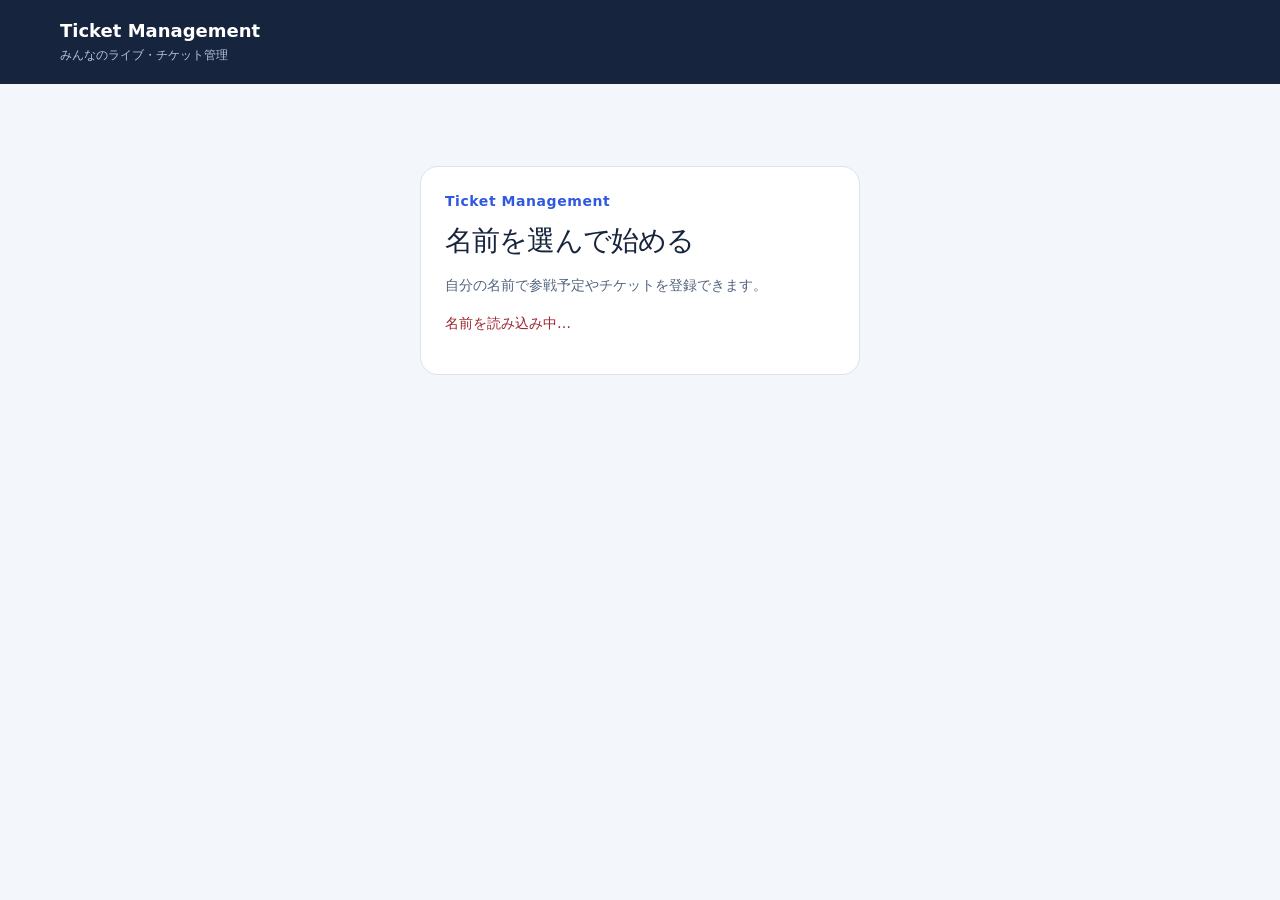
==== index.html @ 6899e933 "Route root Pages URL to the Ticket Management app" ====
<!doctype html><html lang="ja"><head><meta charset="utf-8"><meta name="viewport" content="width=device-width,initial-scale=1"><title>Ticket Management</title><meta http-equiv="refresh" content="0;url=./docs/"></head><body><p><a href="./docs/">Ticket Managementを開く</a></p><script>location.replace("./docs/"+location.search+location.hash)</script></body></html>
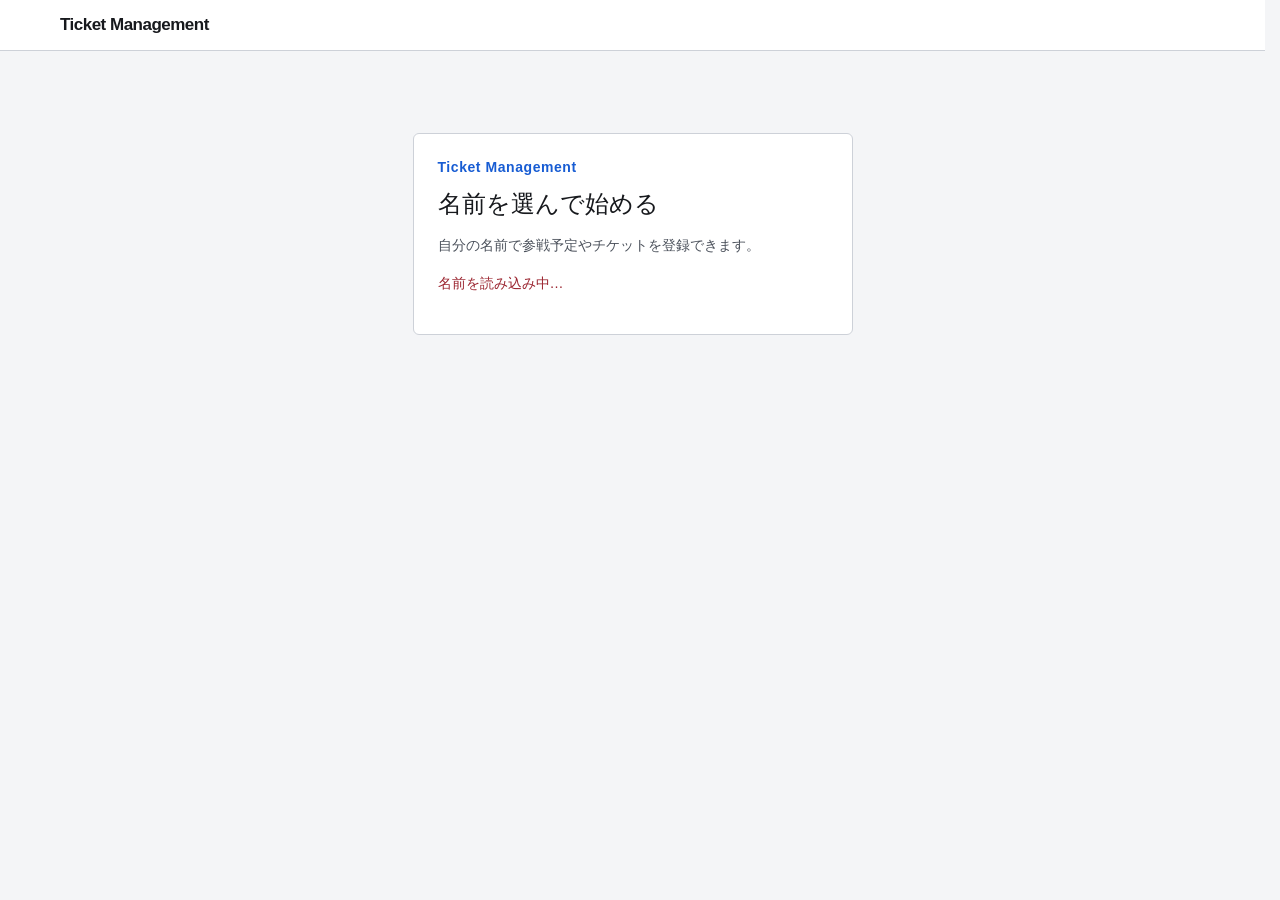
==== commit 206e9827: "Add TM ticket home-screen icons and web app manifest" ====
--- a/index.html
+++ b/index.html
@@ -1 +1,9 @@
-<!doctype html><html lang="ja"><head><meta charset="utf-8"><meta name="viewport" content="width=device-width,initial-scale=1"><title>Ticket Management</title><meta http-equiv="refresh" content="0;url=./docs/"></head><body><p><a href="./docs/">Ticket Managementを開く</a></p><script>location.replace("./docs/"+location.search+location.hash)</script></body></html>
+<!doctype html><html lang="ja"><head><meta charset="utf-8"><meta name="viewport" content="width=device-width,initial-scale=1"><title>Ticket Management</title>
+<link rel="icon" type="image/svg+xml" href="./docs/icons/ticket.svg?v=1">
+<link rel="apple-touch-icon" sizes="180x180" href="./docs/icons/apple-touch-icon.png?v=1">
+<link rel="manifest" href="./docs/manifest.webmanifest">
+<meta name="theme-color" content="#2b56c8">
+<meta name="apple-mobile-web-app-capable" content="yes">
+<meta name="apple-mobile-web-app-title" content="Ticket Management">
+<meta name="apple-mobile-web-app-status-bar-style" content="default">
+<meta http-equiv="refresh" content="0;url=./docs/"></head><body><p><a href="./docs/">Ticket Managementを開く</a></p><script>location.replace("./docs/"+location.search+location.hash)</script></body></html>
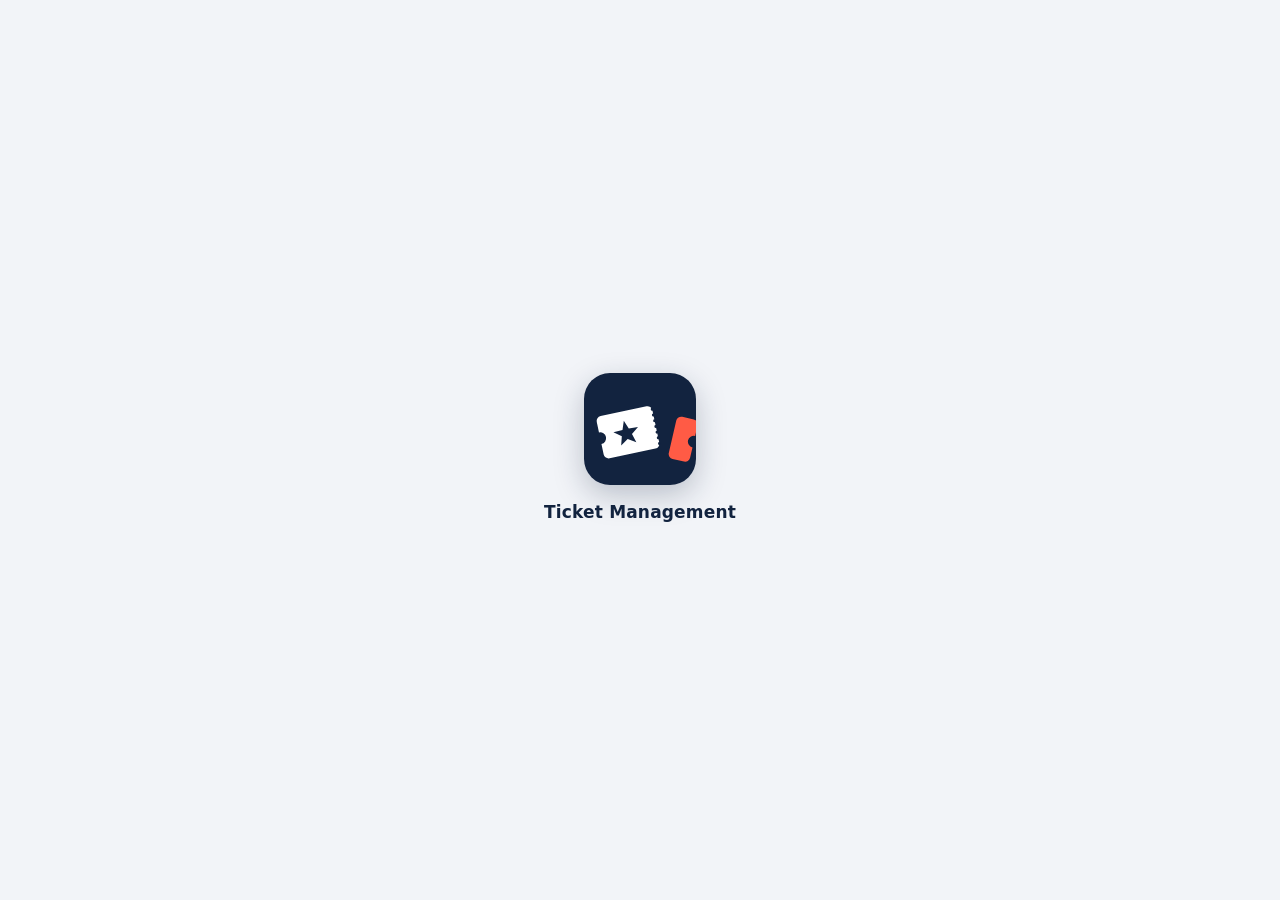
==== commit eac35503: "New icon, once-a-day startup screen, and dark theme - Icon: a ticket with a star punched through it " ====
--- a/index.html
+++ b/index.html
@@ -1,8 +1,8 @@
 <!doctype html><html lang="ja"><head><meta charset="utf-8"><meta name="viewport" content="width=device-width,initial-scale=1"><title>Ticket Management</title>
-<link rel="icon" type="image/svg+xml" href="./docs/icons/ticket.svg?v=1">
-<link rel="apple-touch-icon" sizes="180x180" href="./docs/icons/apple-touch-icon.png?v=1">
+<link rel="icon" type="image/svg+xml" href="./docs/icons/favicon.svg?v=4">
+<link rel="apple-touch-icon" sizes="180x180" href="./docs/icons/apple-touch-icon.png?v=4">
 <link rel="manifest" href="./docs/manifest.webmanifest">
-<meta name="theme-color" content="#2b56c8">
+<meta name="theme-color" content="#ffffff">
 <meta name="apple-mobile-web-app-capable" content="yes">
 <meta name="apple-mobile-web-app-title" content="Ticket Management">
 <meta name="apple-mobile-web-app-status-bar-style" content="default">
